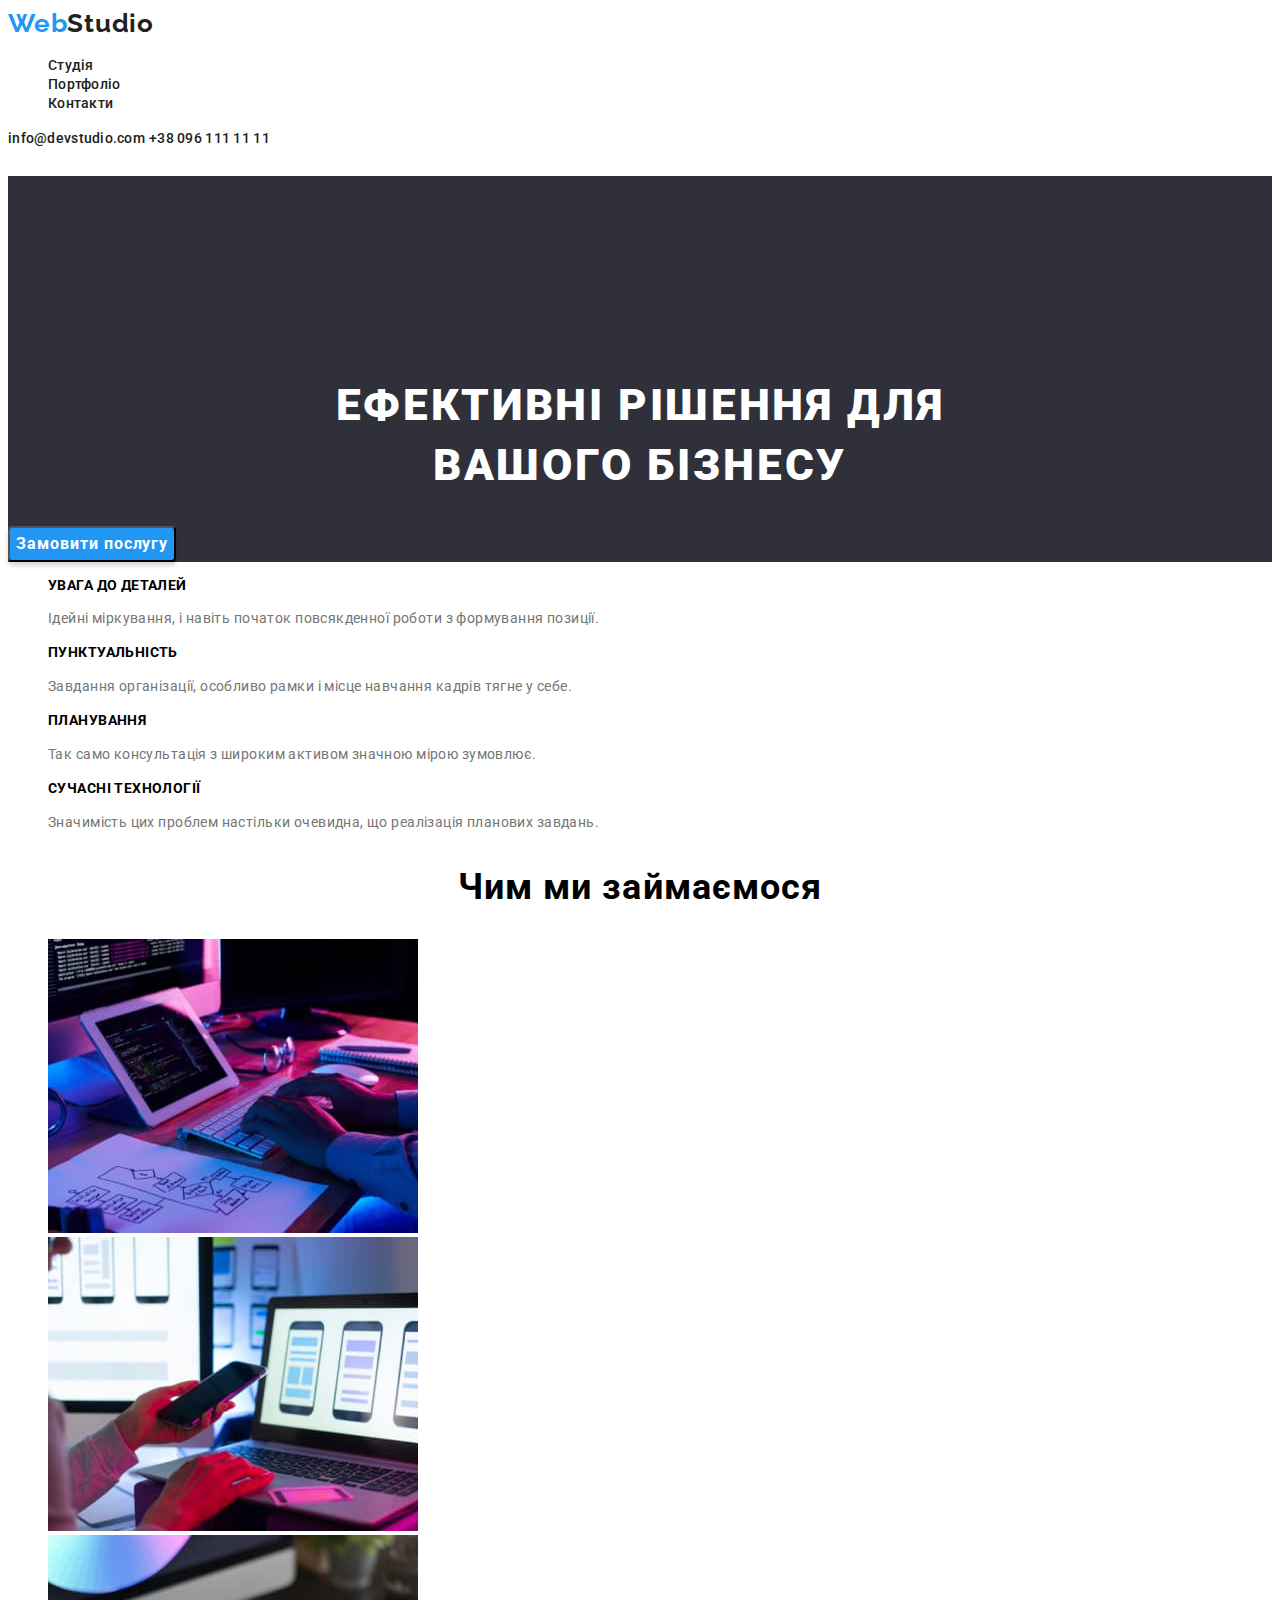
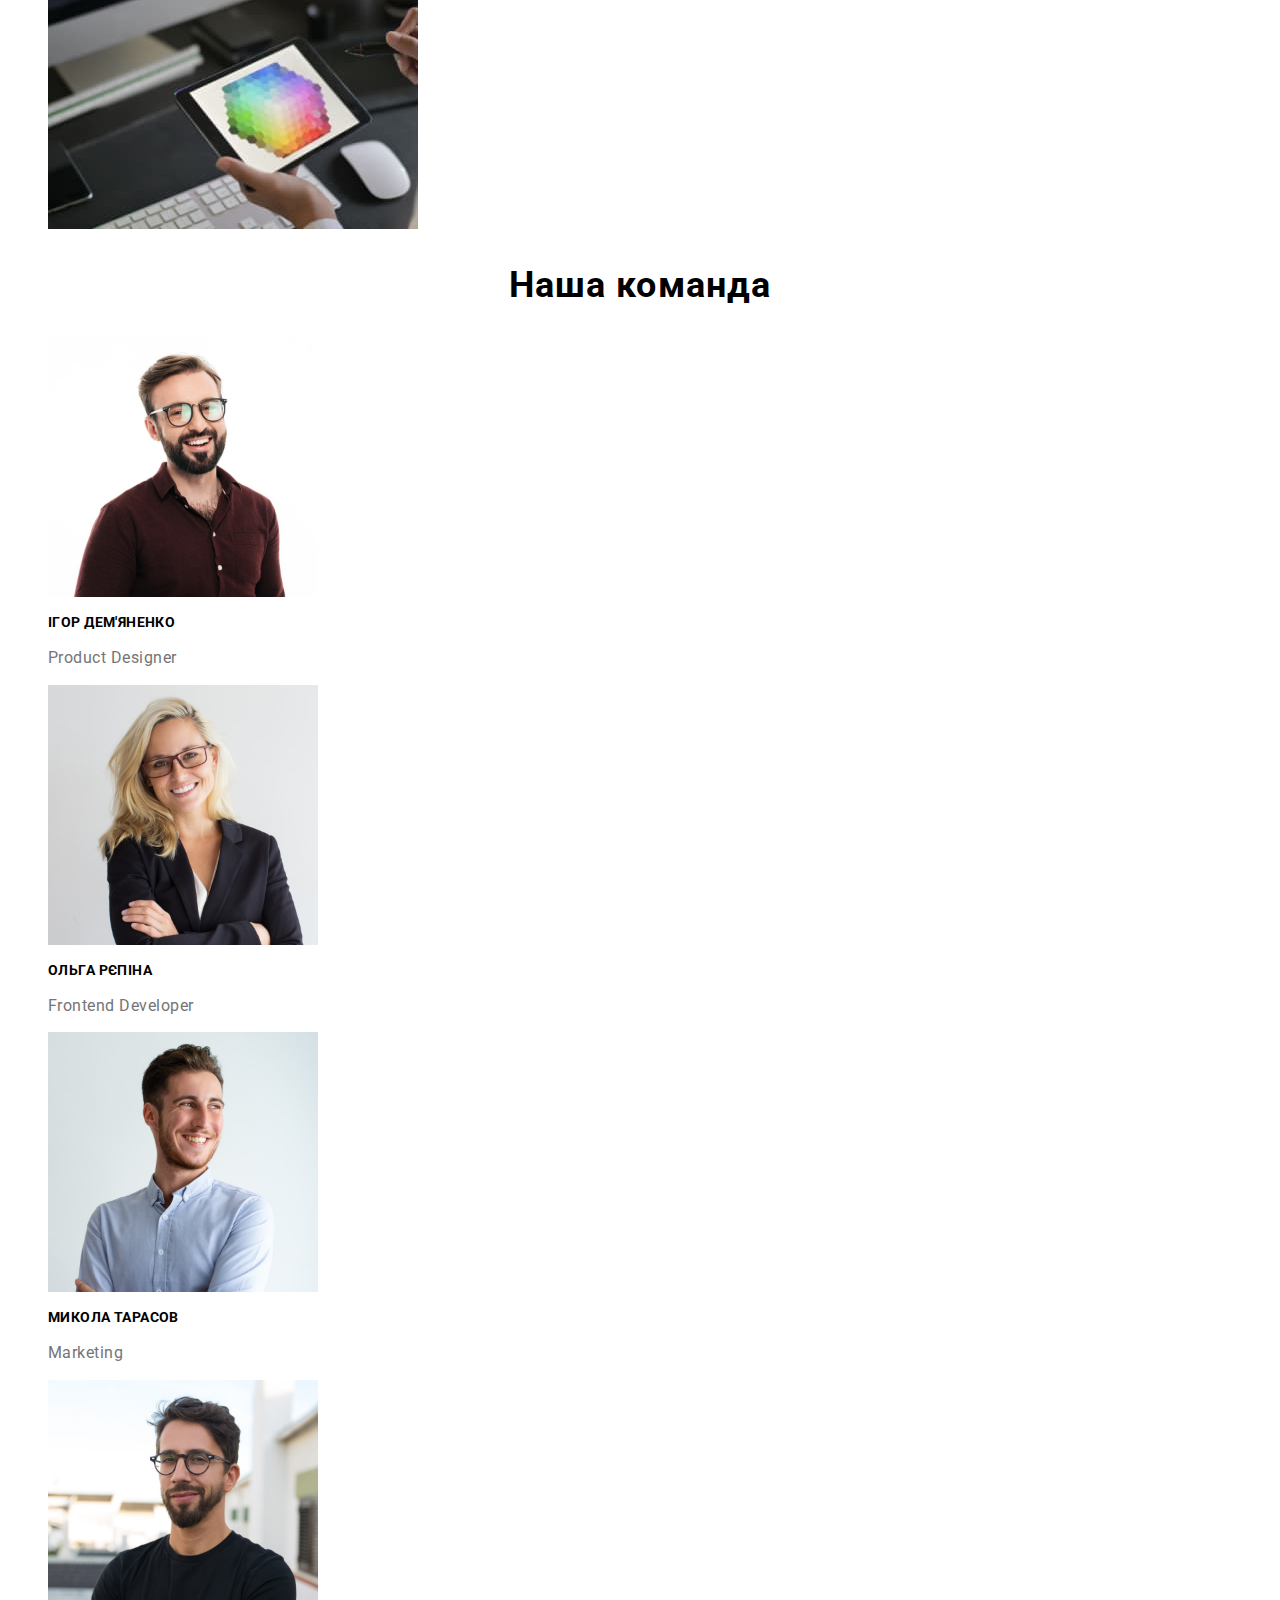
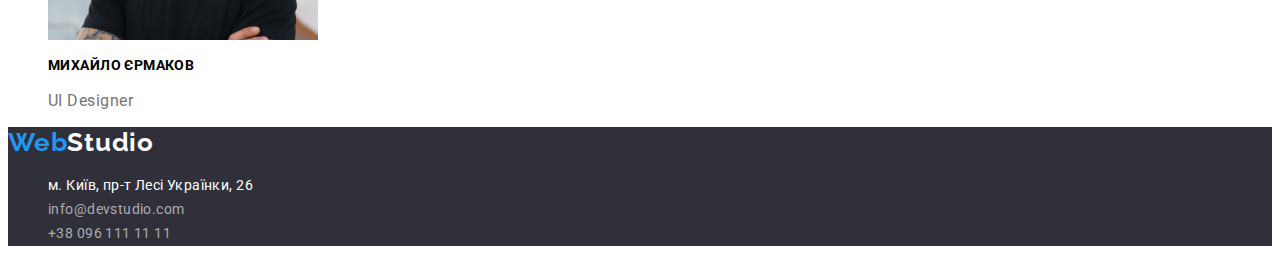
==== index.html @ 1410f641 "hw2" ====
<!DOCTYPE html>
<html lang="uk">

<head>
    <meta charset="UTF-8">
    <meta http-equiv="X-UA-Compatible" content="IE=edge">
    <meta name="viewport" content="width=device-width, initial-scale=1.0">
    <title>WebStudio</title>
    <link rel="stylesheet" href="./css/styles.css">
    <link href="https://fonts.googleapis.com/css2?family=Raleway:wght@700&family=Roboto:wght@400;500;700;900&display=swap" rel="stylesheet">
</head>

<body>
    <header class="header">
        <a href="#" class="logo">Web<span class="logo-black">Studio</span></a>
        <nav>
            <ul class="header-nav">
                <li><a class="header-nav-link" href="#">Студія</a></li>
                <li><a class="header-nav-link" href="#">Портфоліо</a></li>
                <li><a class="header-nav-link" href="#">Контакти</a></li>
            </ul>
        </nav>
        <a class="header-contact" href="mailto:info@devstudio.com">info@devstudio.com</a>
        <a class="header-contact" href="tel:+380961111111">+38 096 111 11 11</a>
    </header>

    <main class="main">
        <section class="main-page">
            <h1>Ефективні рішення для <br /> вашого бізнесу</h1>
            <button class="button" type="button">Замовити послугу</button>
        </section>

        <section class="benefits">
            <ul class="benefits-list">
                <li>
                    <h3>УВАГА ДО ДЕТАЛЕЙ</h3>
                    <p class="benefits-list-item">Ідейні міркування, і навіть початок повсякденної роботи з формування позиції.</p>
                </li>

                <li>
                    <h3>ПУНКТУАЛЬНІСТЬ</h3>
                    <p class="benefits-list-item">Завдання організації, особливо рамки і місце навчання кадрів тягне у себе.</p>
                </li>

                <li>
                    <h3>ПЛАНУВАННЯ</h3>
                    <p class="benefits-list-item">Так само консультація з широким активом значною мірою зумовлює.</p>
                </li>

                <li>
                    <h3>СУЧАСНІ ТЕХНОЛОГІЇ</h3>
                    <p class="benefits-list-item">Значимість цих проблем настільки очевидна, що реалізація планових завдань.</p>
                </li>
            </ul>
        </section>

        <section class="about">
            <h2>Чим ми займаємося</h2>
            <ul class="about-list">
                <li><img src="./images/services1.jpg" alt="верстка сайтів" width="370"></li>
                <li><img src="./images/services2.jpg" alt="розробка мобільних застосунків" width="370"></li>
                <li><img src="./images/services3.jpg" alt="підбір кольорової гами" width="370"></li>
            </ul>
        </section>

        <section class="team">
            <h2>Наша команда</h2>
            <ul class="team-list">
                <li class="team-list-item">
                    <div>
                        <img src="./images/team1.jpg" alt="Product Designer" width="270">
                        <h3>Ігор Дем'яненко</h3>
                        <p class="team-list-item-position">Product Designer</p>
                    </div>
                </li>

                <li class="team-list-item">
                    <div>
                        <img src="./images/team2.jpg" alt="Frontend Developer" width="270">
                        <h3>Ольга Рєпіна</h3>
                        <p class="team-list-item-position">Frontend Developer</p>
                    </div>
                </li>

                <li class="team-list-item">
                    <div>
                        <img src="./images/team3.jpg" alt="Marketing" width="270">
                        <h3>Микола Тарасов</h3>
                        <p class="team-list-item-position">Marketing</p>
                    </div>
                </li>

                <li class="team-list-item">
                    <div>
                        <img src="./images/team4.jpg" alt="UI Designer" width="270">
                        <h3>Михайло Єрмаков</h3>
                        <p class="team-list-item-position">UI Designer</p>
                    </div>
                </li>
            </ul>
        </section>
    </main>

    <footer class="footer">
        <a href="#" class="logo">Web<span class="logo-white">Studio</span></a>
        <address class="address">
            <ul class="footer-list">
                <li>
                    <a class="footer-list-address" href="https://goo.gl/maps/Ho3wG8sWeTobhvEv7" target="_blank" rel="noopener noreferrer">м. Київ,
                        пр-т Лесі Українки, 26</a>
                </li>
                <li>
                    <a class="footer-list-item" href="mailto:info@devstudio.com">info@devstudio.com</a>
                </li>
                <li>
                    <a class="footer-list-item" href="tel:+380961111111">+38 096 111 11 11</a>
                </li>
            </ul>
        </address>
    </footer>
</body>

</html>
---- css/styles.css ----
body {
    font-family: 'Roboto', sans-serif;
}

body a{
    text-decoration: none;
    color: #212121;
}

ul {
    list-style: none;
}

/*header*/ 

.header {
    background-color: #FFFFFF;
}

.logo {
    font-family: 'Raleway';
    font-style: normal;
    font-weight: 700;
    font-size: 26px;
    line-height: 1.19;
    letter-spacing: 0.03em;
    color: #2196F3;
}
.logo-black {
    color: #212121;
}
.header-nav {
}
.header-nav-link {
    font-weight: 500;
    font-size: 14px;
    line-height: 1.14;
    letter-spacing: 0.02em;
    
}
.header-nav-link:hover,
.header-nav-link:focus,
.header-contact:hover,
.header-contact:focus {
    color: #2196F3;
}
.header-contact {
    font-weight: 500;
    font-size: 14px;
    line-height: 1.14;
    letter-spacing: 0.02em;
   
}

/*main*/ 

.main {
}

.main-page {
    background: #2F303A;
}
h1 {
    font-weight: 900;
    font-size: 44px;
    line-height: 1.36;
    letter-spacing: 0.06em;
    text-align: center;
    color: #FFFFFF;
    text-transform: uppercase;
    padding: 200px 0 0 0;
}
.button {
    font-family: 'Roboto';
    font-weight: 700;
    font-size: 16px;
    line-height: 30px;
    display: flex;
    align-items: center;
    text-align: center;
    letter-spacing: 0.06em;
    color: #FFFFFF;
    background: #2196F3;
    box-shadow: 0px 4px 4px rgba(0, 0, 0, 0.15);
    border-radius: 4px;
    cursor: pointer;
}
.benefits {
}
.benefits-list {
}
.benefits-list-item {
    font-size: 14px;
    line-height: 1.71;
    letter-spacing: 0.03em;
    color: #757575;
}
h3 {
    font-weight: 700;
    font-size: 14px;
    line-height: 1.14;
    letter-spacing: 0.03em;
    text-transform: uppercase;
    
}

.about {
}
h2 {
    font-weight: 700;
    font-size: 36px;
    line-height: 1.23;
    text-align: center;
    letter-spacing: 0.03em;
    
}
.about-list {
}

.team {
}
.team-list {
}
.team-list-item{
}
.team-list-item-position {
    font-size: 16px;
    line-height: 1.35;
    letter-spacing: 0.03em;
    color: #757575;
}

/*footer*/ 

.footer {
    background: #2F303A;
}
.logo-white {
    color: #FFFFFF;
}
.address{
}
.footer-list {
}
.footer-list-address,
.footer-list-item {
    font-style: normal;
    font-size: 14px;
    line-height: 1.71;
    letter-spacing: 0.03em;
    color: #FFFFFF;
}
.footer-list-item {
    color: #ACACB0;
}
.footer-list-address:hover,
.footer-list-address:focus,
.footer-list-item:hover,
.footer-list-item:focus {
    color: #2196F3;
}
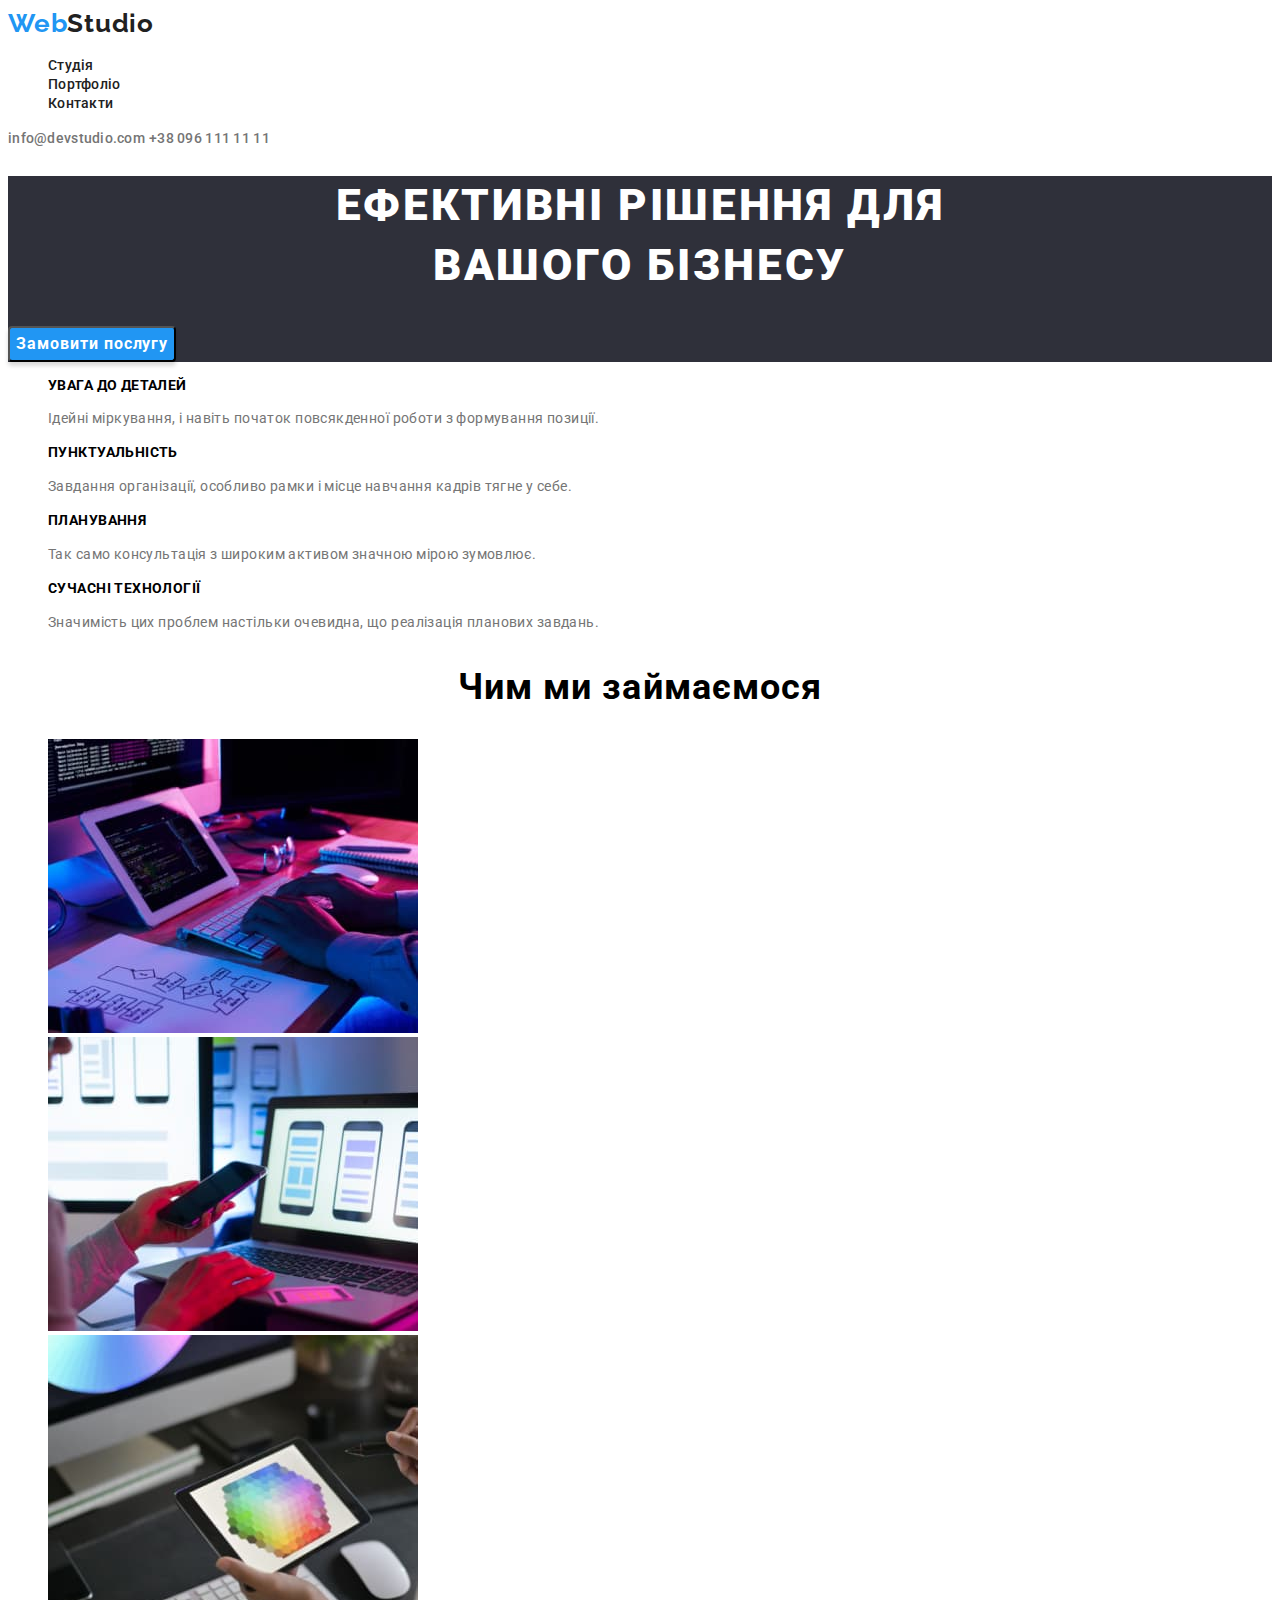
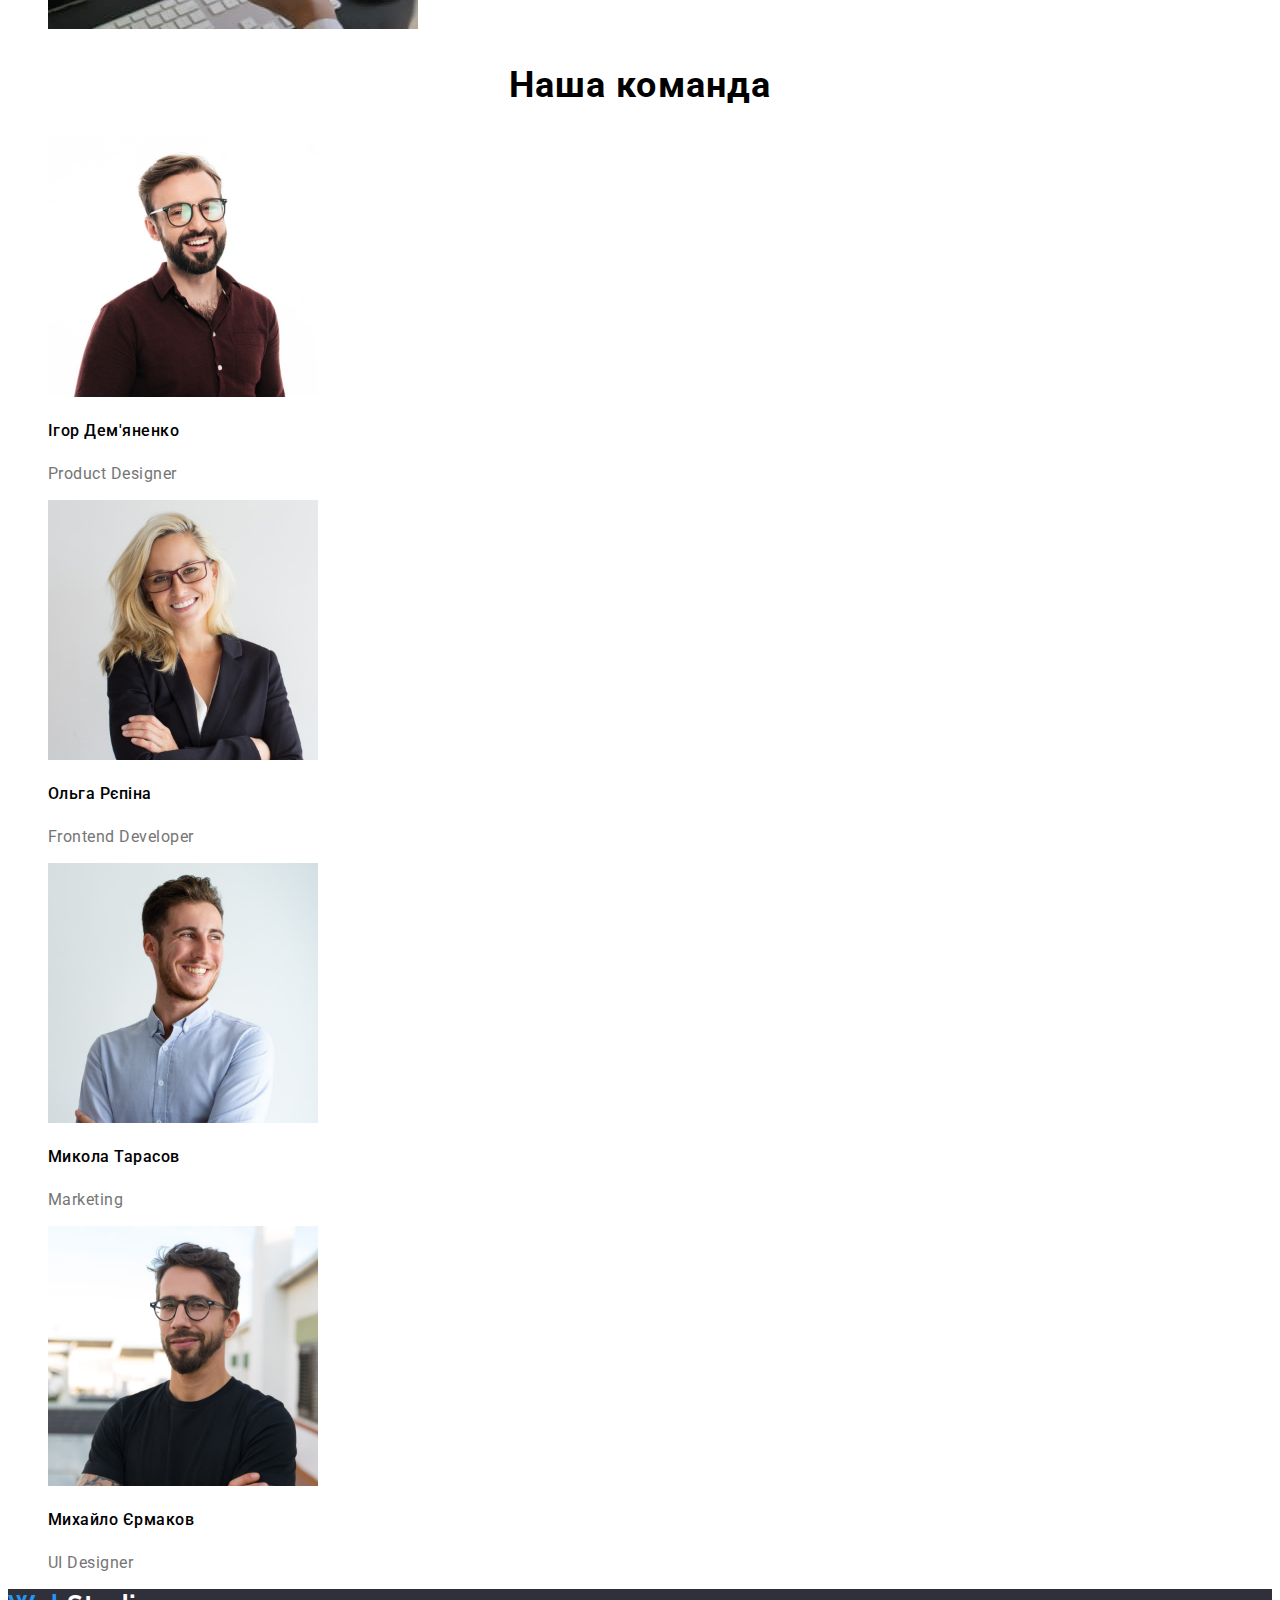
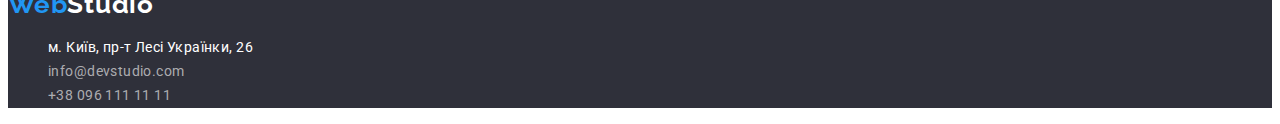
==== commit 3cb23129: "fix20221101" ====
--- a/index.html
+++ b/index.html
@@ -15,8 +15,8 @@
         <a href="#" class="logo">Web<span class="logo-black">Studio</span></a>
         <nav>
             <ul class="header-nav">
-                <li><a class="header-nav-link" href="#">Студія</a></li>
-                <li><a class="header-nav-link" href="#">Портфоліо</a></li>
+                <li><a class="header-nav-link" href="./index.html">Студія</a></li>
+                <li><a class="header-nav-link" href="./portfolio.html">Портфоліо</a></li>
                 <li><a class="header-nav-link" href="#">Контакти</a></li>
             </ul>
         </nav>
@@ -69,7 +69,7 @@
                 <li class="team-list-item">
                     <div>
                         <img src="./images/team1.jpg" alt="Product Designer" width="270">
-                        <h3>Ігор Дем'яненко</h3>
+                        <h4>Ігор Дем'яненко</h4>
                         <p class="team-list-item-position">Product Designer</p>
                     </div>
                 </li>
@@ -77,7 +77,7 @@
                 <li class="team-list-item">
                     <div>
                         <img src="./images/team2.jpg" alt="Frontend Developer" width="270">
-                        <h3>Ольга Рєпіна</h3>
+                        <h4>Ольга Рєпіна</h4>
                         <p class="team-list-item-position">Frontend Developer</p>
                     </div>
                 </li>
@@ -85,7 +85,7 @@
                 <li class="team-list-item">
                     <div>
                         <img src="./images/team3.jpg" alt="Marketing" width="270">
-                        <h3>Микола Тарасов</h3>
+                        <h4>Микола Тарасов</h4>
                         <p class="team-list-item-position">Marketing</p>
                     </div>
                 </li>
@@ -93,7 +93,7 @@
                 <li class="team-list-item">
                     <div>
                         <img src="./images/team4.jpg" alt="UI Designer" width="270">
-                        <h3>Михайло Єрмаков</h3>
+                        <h4>Михайло Єрмаков</h4>
                         <p class="team-list-item-position">UI Designer</p>
                     </div>
                 </li>
--- a/css/styles.css
+++ b/css/styles.css
@@ -49,7 +49,7 @@
     font-size: 14px;
     line-height: 1.14;
     letter-spacing: 0.02em;
-   
+    color: #757575;
 }
 
 /*main*/ 
@@ -68,10 +68,10 @@
     text-align: center;
     color: #FFFFFF;
     text-transform: uppercase;
-    padding: 200px 0 0 0;
+   
 }
 .button {
-    font-family: 'Roboto';
+    font-family: 'Roboto', sans-serif;
     font-weight: 700;
     font-size: 16px;
     line-height: 30px;
@@ -85,6 +85,7 @@
     border-radius: 4px;
     cursor: pointer;
 }
+
 .benefits {
 }
 .benefits-list {
@@ -100,8 +101,7 @@
     font-size: 14px;
     line-height: 1.14;
     letter-spacing: 0.03em;
-    text-transform: uppercase;
-    
+    text-transform: uppercase;    
 }
 
 .about {
@@ -112,7 +112,6 @@
     line-height: 1.23;
     text-align: center;
     letter-spacing: 0.03em;
-    
 }
 .about-list {
 }
@@ -122,6 +121,12 @@
 .team-list {
 }
 .team-list-item{
+}
+h4 {
+    font-weight: 500;
+    font-size: 16px;
+    line-height: 1.18;
+    letter-spacing: 0.03em;
 }
 .team-list-item-position {
     font-size: 16px;
@@ -158,4 +163,8 @@
 .footer-list-item:hover,
 .footer-list-item:focus {
     color: #2196F3;
+}
+
+.main-page-portfolio {
+    background: #2F303A;
 }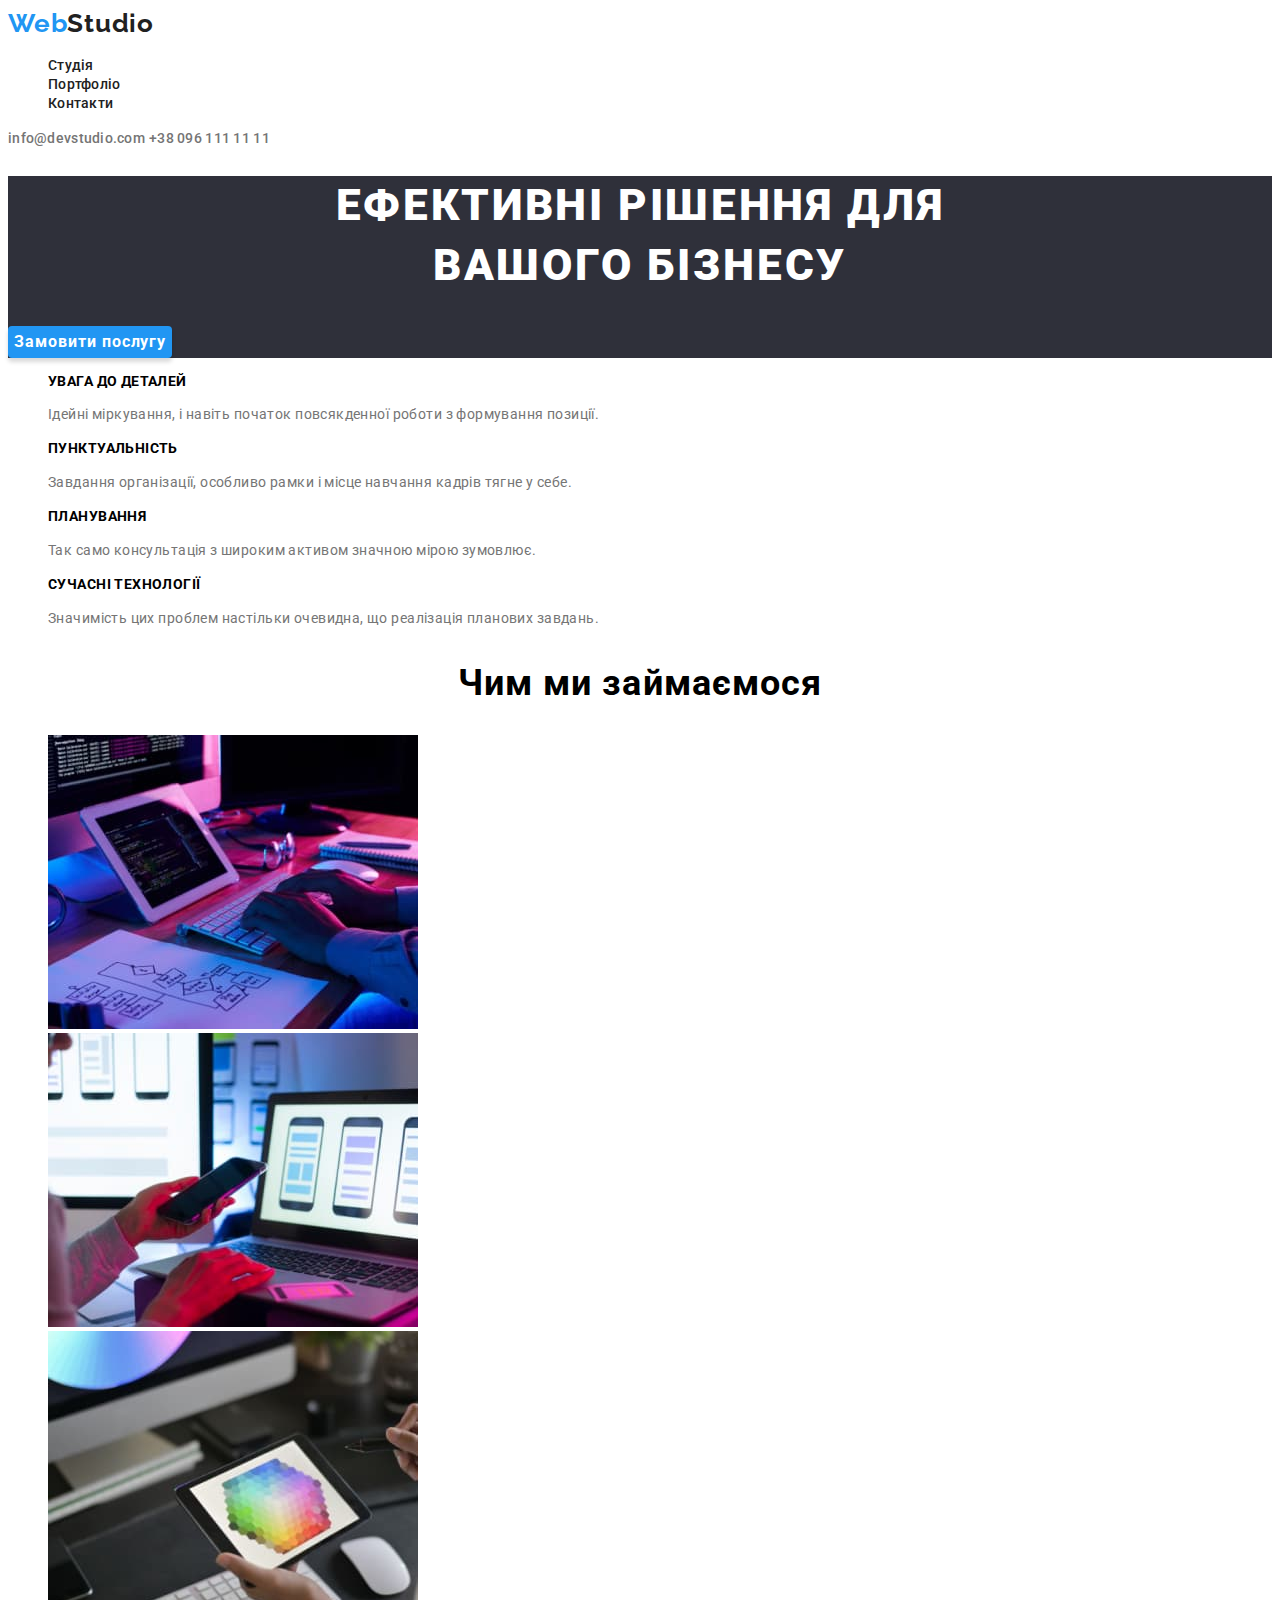
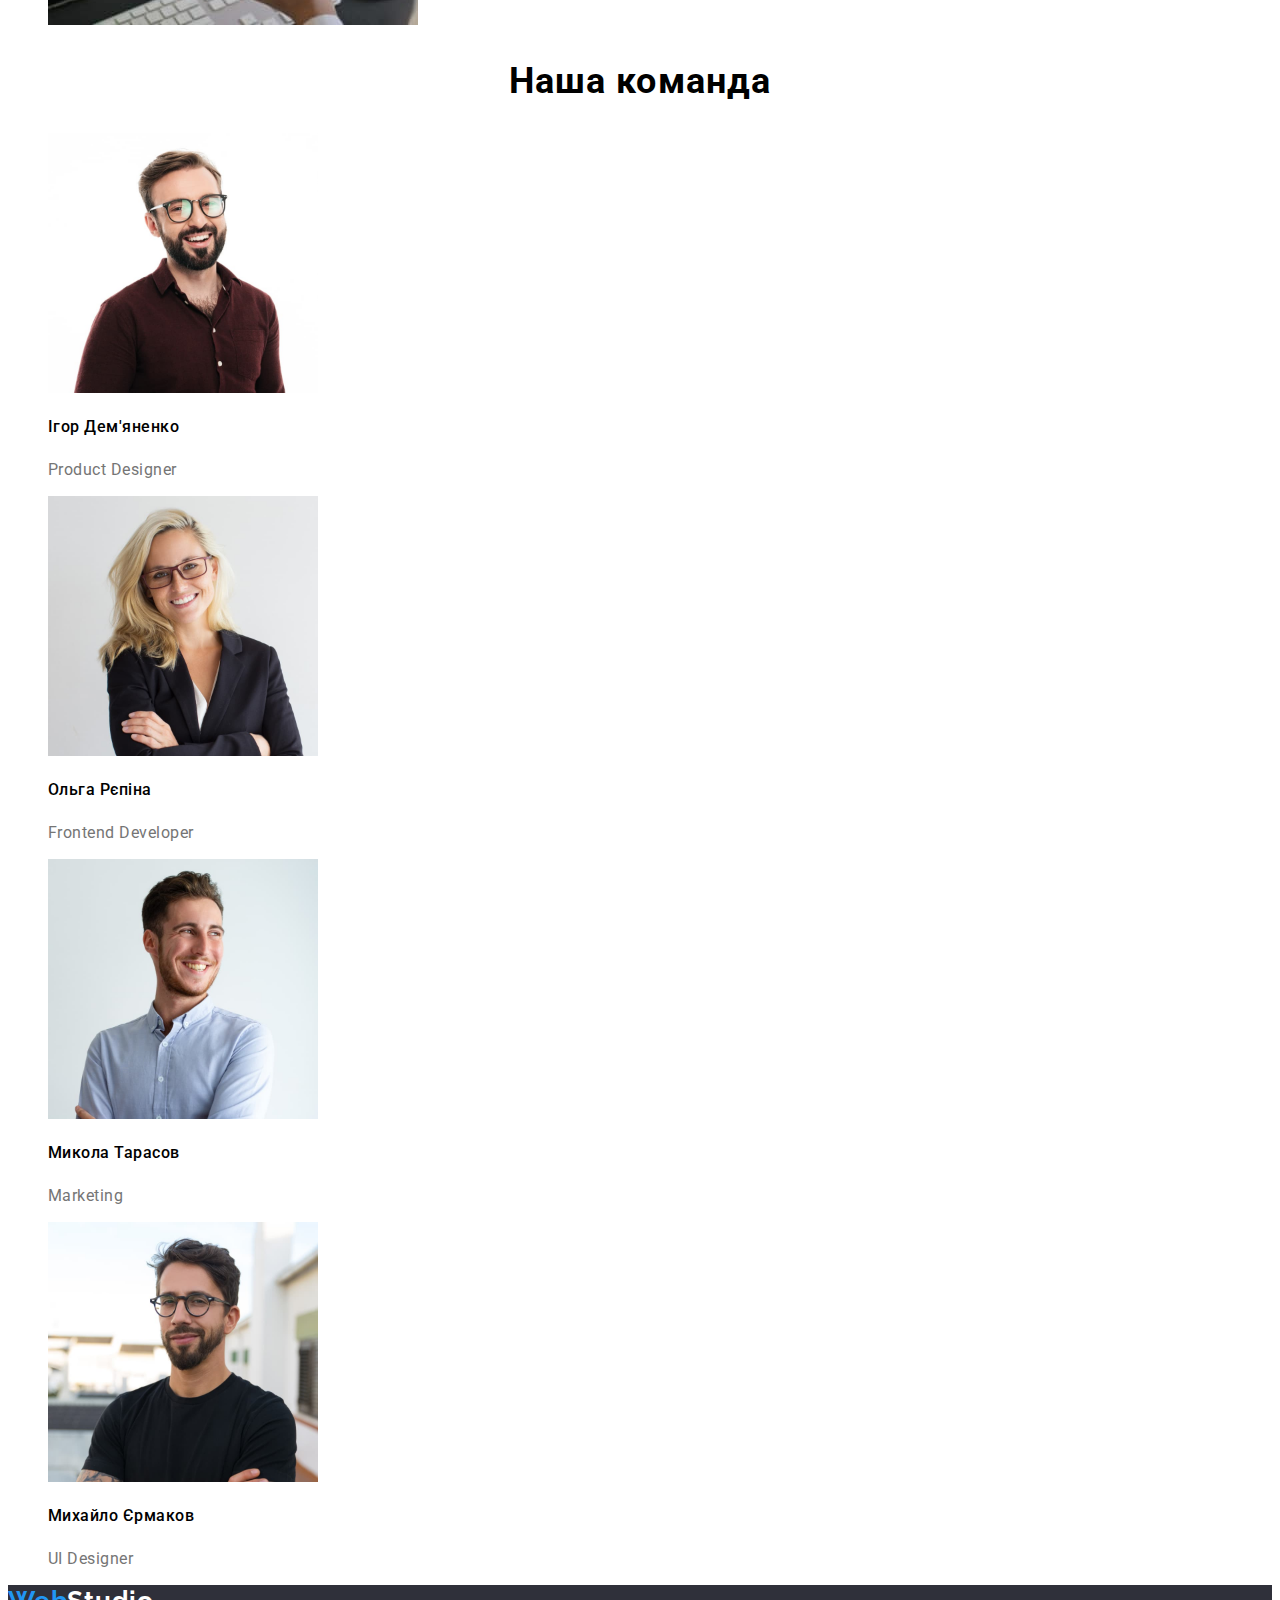
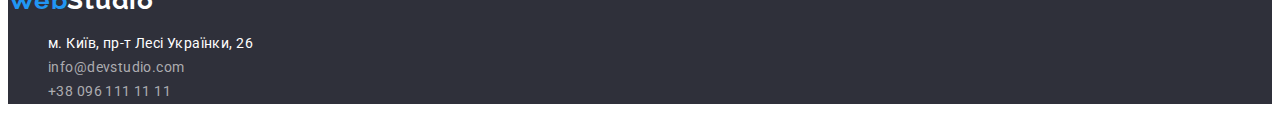
==== commit 673e6fa8: "fix20221101_2" ====
--- a/index.html
+++ b/index.html
@@ -12,7 +12,7 @@
 
 <body>
     <header class="header">
-        <a href="#" class="logo">Web<span class="logo-black">Studio</span></a>
+        <a href="./index.html" class="logo">Web<span class="logo-black">Studio</span></a>
         <nav>
             <ul class="header-nav">
                 <li><a class="header-nav-link" href="./index.html">Студія</a></li>
@@ -102,7 +102,7 @@
     </main>
 
     <footer class="footer">
-        <a href="#" class="logo">Web<span class="logo-white">Studio</span></a>
+        <a href="./index.html" class="logo">Web<span class="logo-white">Studio</span></a>
         <address class="address">
             <ul class="footer-list">
                 <li>
--- a/css/styles.css
+++ b/css/styles.css
@@ -84,6 +84,12 @@
     box-shadow: 0px 4px 4px rgba(0, 0, 0, 0.15);
     border-radius: 4px;
     cursor: pointer;
+    border: none;
+}
+.button:hover,
+.button:focus {
+    color: #2196F3;
+    background: #FFFFFF;
 }
 
 .benefits {
@@ -165,6 +171,48 @@
     color: #2196F3;
 }
 
-.main-page-portfolio {
-    background: #2F303A;
-}+/*portfolio-main*/ 
+
+.portfolio-button {
+    font-family: 'Roboto', sans-serif;
+    font-style: normal;
+    font-weight: 500;
+    font-size: 16px;
+    line-height: 1.62;
+    text-align: center;
+    letter-spacing: 0.03em;
+    background: #F5F4FA;
+    border-radius: 4px;
+    cursor: pointer;
+    border: none;
+}
+.portfolio-list {
+}
+.portfolio-list-item {
+    width: 370px;
+    height: 404px;
+    left: 215px;
+    top: 262px;
+    background: #FFFFFF;
+    border: 1px solid #EEEEEE;
+}
+h5 {
+    font-weight: 700;
+    font-size: 18px;
+    line-height: 2;
+    letter-spacing: 0.06em;
+    margin-bottom: 0px;
+}
+.portfolio-list-type {
+    font-size: 16px;
+    line-height: 1.87;
+    letter-spacing: 0.03em;
+    color: #757575;
+    margin-top: 4px;
+}
+.portfolio-button:hover,
+.portfolio-button:focus {
+    color: #FFFFFF;
+    background: #2196F3;
+} 
+
